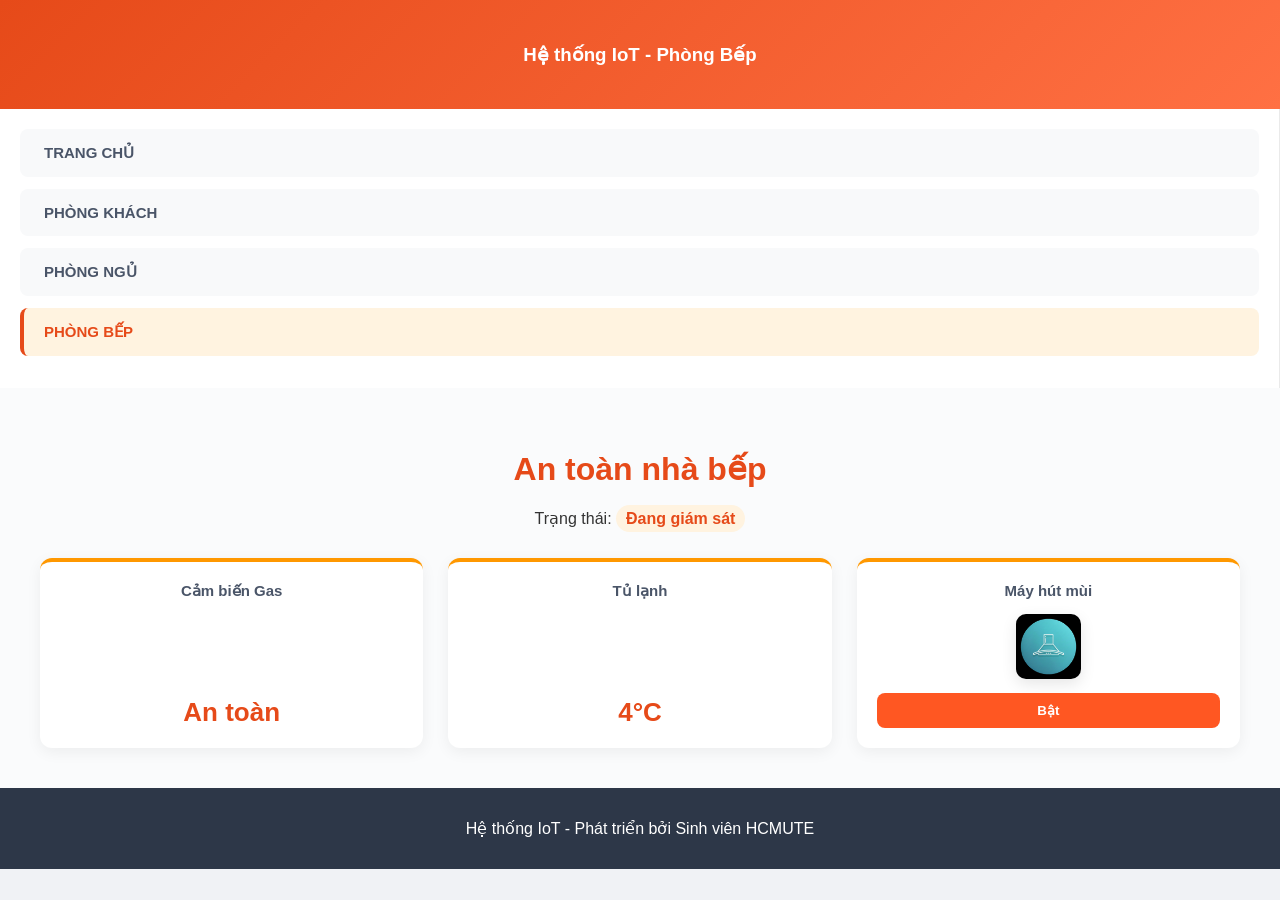
==== phongbep.html @ 71c01d20 "Add files via upload" ====
<!DOCTYPE html>
<html lang="vi">
<head>
    <meta charset="UTF-8">
    <meta name="viewport" content="width=device-width, initial-scale=1.0">
    <title>IoT - Phòng Bếp</title>
    <link rel="stylesheet" type="text/css" href="style.css">
    <style>
        /* TÙY CHỈNH RIÊNG CHO PHÒNG BẾP */
        
        /* 1. Header màu cam gradient cảnh báo */
        .header { 
            background: linear-gradient(135deg, #e64a19 0%, #ff7043 100%) !important; 
        }

        /* 2. Nút menu Phòng Bếp được làm nổi bật */
        .nav a.active-bep {
            background-color: #fff3e0;
            color: #e64a19;
            border-left: 4px solid #e64a19;
        }

        /* 3. Khung chứa thiết bị (Dùng CSS Grid) */
        .khung-thiet-bi {
            display: grid;
            grid-template-columns: repeat(auto-fit, minmax(160px, 1fr));
            gap: 25px;
            margin-top: 30px;
        }

        /* 4. Thẻ thiết bị */
        .the-thiet-bi {
            background-color: #ffffff; 
            padding: 20px;
            border-radius: 12px;
            box-shadow: 0 4px 15px rgba(0,0,0,0.06);
            display: flex;
            flex-direction: column; 
            justify-content: space-between;
            align-items: center;      
            border-top: 4px solid #ff9800;
            transition: transform 0.3s ease, box-shadow 0.3s ease;
            min-height: 190px;
        }

        .the-thiet-bi:hover {
            transform: translateY(-5px);
            box-shadow: 0 8px 25px rgba(230, 74, 25, 0.15);
        }

        .the-thiet-bi p { 
            margin: 0 0 15px 0; 
            font-weight: bold; 
            color: #4a5568; 
            font-size: 15px; 
            text-align: center;
        }

        .status-bep {
            color: #e64a19;
            font-size: 26px;
            font-weight: bold;
            text-align: center;
        }

        /* 5. Nút điều khiển */
        .nut-dieu-khien {
            background-color: #ff5722; /* Màu cam mặc định */
            color: white;
            border: none;
            padding: 10px 0;
            border-radius: 8px;
            cursor: pointer;
            width: 100%;
            font-weight: bold;
            transition: all 0.3s ease;
            margin-top: auto; 
        }

        .nut-dieu-khien:hover { background-color: #d84315; }
        .nut-dieu-khien:active { transform: scale(0.95); }

        .anh-thiet-bi { 
            height: 65px; 
            width: auto; 
            object-fit: contain; 
            margin-bottom: 10px;
        }
    </style>
</head>
<body>

    <header class="header">
        <h3>Hệ thống IoT - Phòng Bếp</h3>
    </header>

    <div class="main-container">
        <nav class="sidebar nav">
            <ul>
                <li><a href="./index.html">TRANG CHỦ</a></li>
                <li><a href="./phongkhach.html">PHÒNG KHÁCH</a></li>
                <li><a href="./phongngu.html">PHÒNG NGỦ</a></li>
                <li><a href="./phongbep.html" class="active-bep">PHÒNG BẾP</a></li>
            </ul>
        </nav>
        
        <main class="content">
            <h1 style="color: #e64a19;">An toàn nhà bếp</h1>
            <p style="font-size: 16px;">Trạng thái: <span style="color: #e64a19; font-weight: bold; background: #fff3e0; padding: 5px 10px; border-radius: 20px;">Đang giám sát</span></p>

            <div class="khung-thiet-bi">
                
                <div class="the-thiet-bi">
                    <p>Cảm biến Gas</p>
                    <div class="status-bep">An toàn</div>
                </div>

                <div class="the-thiet-bi">
                    <p>Tủ lạnh</p>
                    <div class="status-bep">4°C</div>
                </div>

                <div class="the-thiet-bi">
                    <p>Máy hút mùi</p>
                    <img id="anh-quat" src="mayhutmuioff.png" alt="Máy hút mùi" class="anh-thiet-bi">
                    <button id="nut-quat" class="nut-dieu-khien" onclick="doiTrangThaiThietBi('quat')">Bật</button>
                </div>

            </div>
        </main>
    </div>

    <footer class="footer">
        <p>Hệ thống IoT - Phát triển bởi Sinh viên HCMUTE</p>
    </footer>

    <script>
        function doiTrangThaiThietBi(type) {
            var anh = document.getElementById('anh-' + type);
            var nut = document.getElementById('nut-' + type);

            if (type === 'quat') {
                // Kiểm tra xem tên file ảnh hiện tại có chứa chữ "mayhutmuioff" không
                if (anh.src.match("mayhutmuioff")) {
                    // BẬT THIẾT BỊ
                    anh.src = "mayhutmuion.png"; // Đổi sang ảnh đang hút
                    nut.innerText = "Tắt";
                    nut.style.backgroundColor = "#3182ce"; // Đổi nút sang màu xanh dương
                } else {
                    // TẮT THIẾT BỊ
                    anh.src = "mayhutmuioff.png"; // Đổi về ảnh đã tắt
                    nut.innerText = "Bật";
                    nut.style.backgroundColor = "#ff5722"; // Đổi nút về màu cam ban đầu
                }
            }
        }
    </script>
</body>
</html>
---- style.css ----
/* 1. THIẾT LẬP CHUNG */
* {
    box-sizing: border-box;
    font-family: 'Segoe UI', Tahoma, Geneva, Verdana, sans-serif; /* Đổi font chữ hiện đại hơn */
}

body {
    margin: 0;
    padding: 0;
    background-color: #f0f2f5; /* Nền xám rất nhạt, sang trọng */
    color: #333;
}

/* 2. HEADER */
.header {
    /* Đổ màu gradient cho Header thêm xịn */
    background: linear-gradient(135deg, #1e3c72 0%, #2a5298 100%); 
    color: white;
    text-align: center;
    padding: 25px 20px;
    box-shadow: 0 4px 6px rgba(0,0,0,0.1); /* Đổ bóng dưới header */
}

/* 3. KHUNG CHÍNH */
.section {
    display: flex;
    min-height: 80vh;
    max-width: 1200px; /* Giới hạn chiều rộng trên màn hình PC to */
    margin: 30px auto; /* Tự động căn giữa màn hình */
    background-color: #fff;
    border-radius: 12px; /* Bo góc toàn bộ khung chính */
    box-shadow: 0 8px 25px rgba(0,0,0,0.08); /* Đổ bóng bao quanh khung */
    overflow: hidden; /* Cắt phần góc bị lồi ra do bo tròn */
}

/* 4. MENU ĐIỀU HƯỚNG (Bên trái) */
.nav {
    flex: 1;
    background-color: #ffffff;
    padding: 20px;
    border-right: 1px solid #eaeaea; /* Đường kẻ mờ ngăn cách menu và nội dung */
}

.nav ul {
    list-style-type: none;
    padding: 0;
    margin: 0;
}

.nav li {
    margin-bottom: 12px;
}

.nav a {
    text-decoration: none;
    color: #4a5568;
    display: block;
    padding: 15px 20px;
    font-weight: 600;
    font-size: 15px;
    background-color: #f8f9fa;
    border-radius: 8px;
    border-left: 4px solid transparent;
    transition: all 0.3s ease; /* Hiệu ứng mượt cho TẤT CẢ thay đổi */
}

/* Hiệu ứng khi di chuột vào Menu */
.nav a:hover {
    background-color: #ebf4ff; /* Nền xanh nhạt */
    color: #3182ce; /* Chữ xanh đậm */
    border-left: 4px solid #3182ce; /* Hiện vạch xanh bên trái */
    transform: translateX(6px); /* Hiệu ứng trượt nhẹ nút bấm sang phải cực mượt */
}

/* 5. NỘI DUNG CHÍNH (Bên phải) */
.content {
    flex: 4;
    background-color: #fafbfc;
    padding: 40px;
    text-align: center;
}

/* Căn chỉnh và thêm hiệu ứng cho hình ảnh trong content */
.content img {
    border-radius: 10px;
    box-shadow: 0 5px 15px rgba(0,0,0,0.1);
    transition: transform 0.4s ease; /* Hiệu ứng mượt khi phóng to */
}

.content img:hover {
    transform: scale(1.03); /* Phóng to ảnh 3% khi trỏ chuột */
}

/* 6. FOOTER */
.footer {
    background-color: #2d3748;
    color: white;
    text-align: center;
    padding: 15px;
    margin-top: auto;
}

/* 7. RESPONSIVE (Cho điện thoại) */
@media (max-width: 768px) {
    .section {
        flex-direction: column;
        margin: 15px; /* Thu nhỏ lề trên mobile */
        border-radius: 8px;
    }
    
    .nav {
        border-right: none;
        border-bottom: 1px solid #eaeaea;
        padding: 15px;
    }

    /* Dàn menu thành Grid 2 cột trên điện thoại để tiết kiệm diện tích */
    .nav ul {
        display: flex;
        flex-wrap: wrap;
        gap: 10px; /* Khoảng cách giữa các nút */
    }

    .nav li {
        flex: 1 1 calc(50% - 10px); /* Chia đôi màn hình cho 2 nút */
        margin-bottom: 0;
    }

    .nav a {
        text-align: center;
        padding: 12px;
        font-size: 14px;
    }

    .nav a:hover {
        transform: none; /* Tắt hiệu ứng trượt sang phải trên mobile để tránh lỗi chạm */
        border-left: none;
        border-bottom: 3px solid #3182ce;
    }

    .content {
        padding: 20px 15px;
    }
}
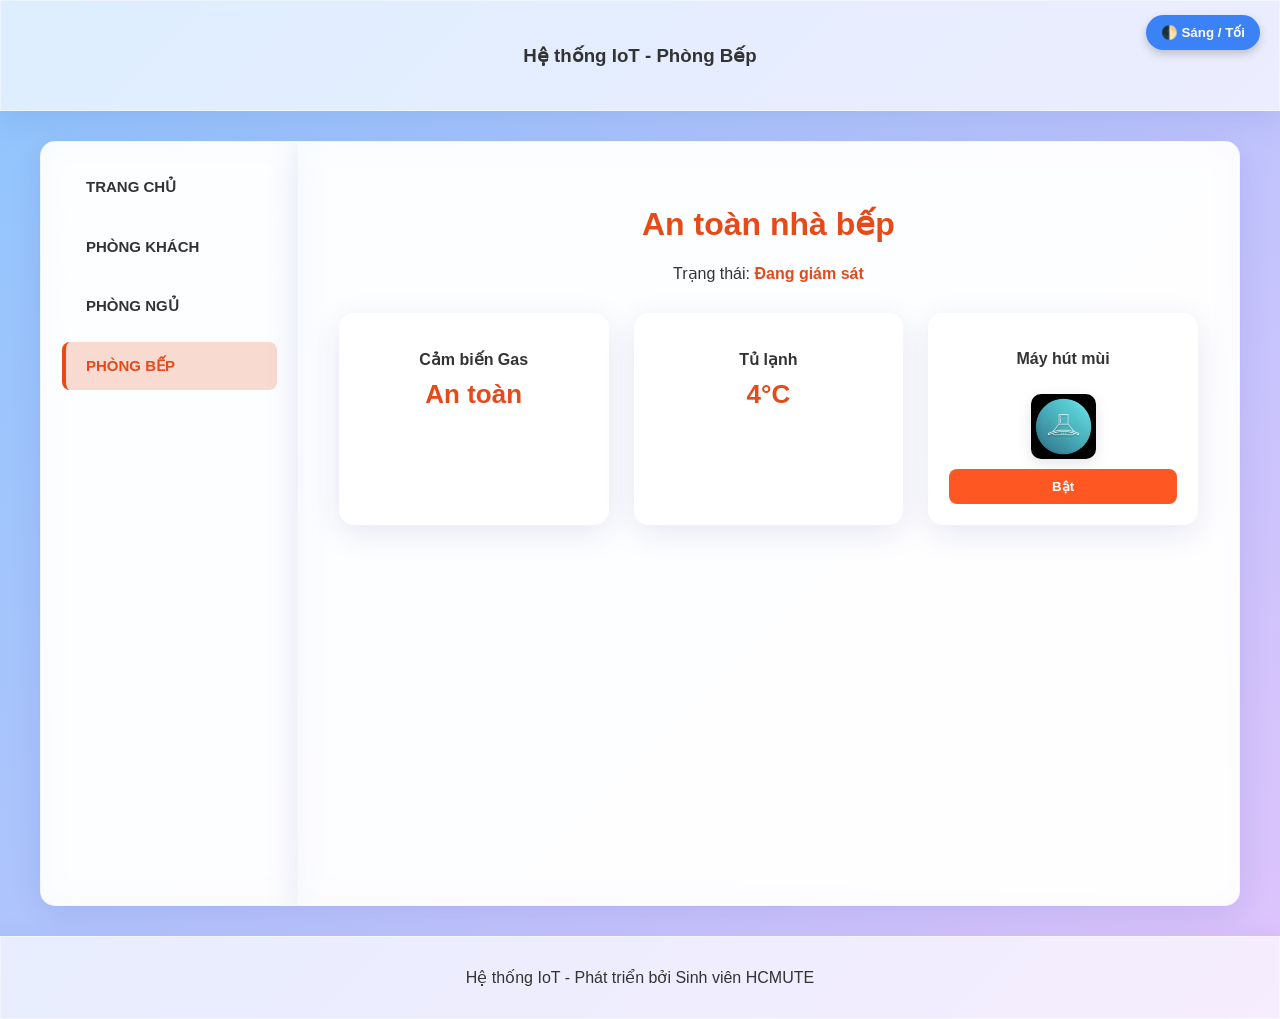
==== commit 9acec148: "Add files via upload" ====
--- a/phongbep.html
+++ b/phongbep.html
@@ -5,127 +5,44 @@
     <meta name="viewport" content="width=device-width, initial-scale=1.0">
     <title>IoT - Phòng Bếp</title>
     <link rel="stylesheet" type="text/css" href="style.css">
-    <style>
-        /* TÙY CHỈNH RIÊNG CHO PHÒNG BẾP */
-        
-        /* 1. Header màu cam gradient cảnh báo */
-        .header { 
-            background: linear-gradient(135deg, #e64a19 0%, #ff7043 100%) !important; 
-        }
-
-        /* 2. Nút menu Phòng Bếp được làm nổi bật */
-        .nav a.active-bep {
-            background-color: #fff3e0;
-            color: #e64a19;
-            border-left: 4px solid #e64a19;
-        }
-
-        /* 3. Khung chứa thiết bị (Dùng CSS Grid) */
-        .khung-thiet-bi {
-            display: grid;
-            grid-template-columns: repeat(auto-fit, minmax(160px, 1fr));
-            gap: 25px;
-            margin-top: 30px;
-        }
-
-        /* 4. Thẻ thiết bị */
-        .the-thiet-bi {
-            background-color: #ffffff; 
-            padding: 20px;
-            border-radius: 12px;
-            box-shadow: 0 4px 15px rgba(0,0,0,0.06);
-            display: flex;
-            flex-direction: column; 
-            justify-content: space-between;
-            align-items: center;      
-            border-top: 4px solid #ff9800;
-            transition: transform 0.3s ease, box-shadow 0.3s ease;
-            min-height: 190px;
-        }
-
-        .the-thiet-bi:hover {
-            transform: translateY(-5px);
-            box-shadow: 0 8px 25px rgba(230, 74, 25, 0.15);
-        }
-
-        .the-thiet-bi p { 
-            margin: 0 0 15px 0; 
-            font-weight: bold; 
-            color: #4a5568; 
-            font-size: 15px; 
-            text-align: center;
-        }
-
-        .status-bep {
-            color: #e64a19;
-            font-size: 26px;
-            font-weight: bold;
-            text-align: center;
-        }
-
-        /* 5. Nút điều khiển */
-        .nut-dieu-khien {
-            background-color: #ff5722; /* Màu cam mặc định */
-            color: white;
-            border: none;
-            padding: 10px 0;
-            border-radius: 8px;
-            cursor: pointer;
-            width: 100%;
-            font-weight: bold;
-            transition: all 0.3s ease;
-            margin-top: auto; 
-        }
-
-        .nut-dieu-khien:hover { background-color: #d84315; }
-        .nut-dieu-khien:active { transform: scale(0.95); }
-
-        .anh-thiet-bi { 
-            height: 65px; 
-            width: auto; 
-            object-fit: contain; 
-            margin-bottom: 10px;
-        }
-    </style>
 </head>
 <body>
+    <button onclick="doiGiaoDien()" style="position: fixed; top: 15px; right: 20px; z-index: 1000; padding: 10px 15px; border-radius: 50px; border: none; background: #3b82f6; color: white; cursor: pointer; font-weight: bold; box-shadow: 0 4px 10px rgba(0,0,0,0.2);">🌓 Sáng / Tối</button>
 
     <header class="header">
         <h3>Hệ thống IoT - Phòng Bếp</h3>
     </header>
 
-    <div class="main-container">
+    <div class="section">
         <nav class="sidebar nav">
             <ul>
                 <li><a href="./index.html">TRANG CHỦ</a></li>
                 <li><a href="./phongkhach.html">PHÒNG KHÁCH</a></li>
                 <li><a href="./phongngu.html">PHÒNG NGỦ</a></li>
-                <li><a href="./phongbep.html" class="active-bep">PHÒNG BẾP</a></li>
+                <li><a href="./phongbep.html" style="background: rgba(230, 74, 25, 0.2); color: #e64a19; border-left: 4px solid #e64a19;">PHÒNG BẾP</a></li>
             </ul>
         </nav>
         
         <main class="content">
             <h1 style="color: #e64a19;">An toàn nhà bếp</h1>
-            <p style="font-size: 16px;">Trạng thái: <span style="color: #e64a19; font-weight: bold; background: #fff3e0; padding: 5px 10px; border-radius: 20px;">Đang giám sát</span></p>
+            <p>Trạng thái: <span style="color: #e64a19; font-weight: bold;">Đang giám sát</span></p>
 
-            <div class="khung-thiet-bi">
-                
-                <div class="the-thiet-bi">
-                    <p>Cảm biến Gas</p>
-                    <div class="status-bep">An toàn</div>
+            <div class="khung-thiet-bi" style="display: grid; grid-template-columns: repeat(auto-fit, minmax(160px, 1fr)); gap: 25px; margin-top: 30px;">
+                <div class="the-thiet-bi" style="border-top: 4px solid #ff9800; padding: 20px; border-radius: 15px; text-align: center;">
+                    <p style="font-weight: bold; margin-bottom: 10px;">Cảm biến Gas</p>
+                    <div style="color: #e64a19; font-size: 26px; font-weight: bold;">An toàn</div>
                 </div>
 
-                <div class="the-thiet-bi">
-                    <p>Tủ lạnh</p>
-                    <div class="status-bep">4°C</div>
+                <div class="the-thiet-bi" style="border-top: 4px solid #ff9800; padding: 20px; border-radius: 15px; text-align: center;">
+                    <p style="font-weight: bold; margin-bottom: 10px;">Tủ lạnh</p>
+                    <div style="color: #e64a19; font-size: 26px; font-weight: bold;">4°C</div>
                 </div>
 
-                <div class="the-thiet-bi">
-                    <p>Máy hút mùi</p>
-                    <img id="anh-quat" src="mayhutmuioff.png" alt="Máy hút mùi" class="anh-thiet-bi">
-                    <button id="nut-quat" class="nut-dieu-khien" onclick="doiTrangThaiThietBi('quat')">Bật</button>
+                <div class="the-thiet-bi" style="border-top: 4px solid #ff9800; padding: 20px; border-radius: 15px; text-align: center; display: flex; flex-direction: column; justify-content: space-between; align-items: center; min-height: 190px;">
+                    <p style="font-weight: bold;">Máy hút mùi</p>
+                    <img id="anh-quat" src="mayhutmuioff.png" alt="Máy hút mùi" style="height: 65px; margin: 10px 0;">
+                    <button id="nut-quat" class="nut-dieu-khien" onclick="doiTrangThaiThietBi('quat')" style="background-color: #ff5722; color: white; border: none; padding: 10px 0; border-radius: 8px; cursor: pointer; width: 100%; font-weight: bold;">Bật</button>
                 </div>
-
             </div>
         </main>
     </div>
@@ -134,23 +51,58 @@
         <p>Hệ thống IoT - Phát triển bởi Sinh viên HCMUTE</p>
     </footer>
 
+    <div id="toast-container"></div>
+
     <script>
+        document.addEventListener('DOMContentLoaded', () => {
+            const links = document.querySelectorAll('.nav a');
+            links.forEach(link => {
+                link.addEventListener('click', function(e) {
+                    e.preventDefault(); document.body.classList.add('page-exit');
+                    setTimeout(() => { window.location.href = this.href; }, 300);
+                });
+            });
+
+            // Khôi phục
+            if(localStorage.getItem('tb_quat_bep') === 'on') {
+                document.getElementById('anh-quat').src = "mayhutmuion.png";
+                document.getElementById('nut-quat').innerText = "Tắt";
+                document.getElementById('nut-quat').style.backgroundColor = "#3182ce";
+            }
+        });
+
+        function ghiNhatKy(hanhDong) {
+            const now = new Date(); const gioPhut = String(now.getHours()).padStart(2, '0') + ':' + String(now.getMinutes()).padStart(2, '0');
+            let nhatKy = JSON.parse(localStorage.getItem('nhatKyHoatDong')) || [];
+            nhatKy.unshift({ thoiGian: gioPhut, hanhDong: hanhDong });
+            if (nhatKy.length > 5) nhatKy.pop(); 
+            localStorage.setItem('nhatKyHoatDong', JSON.stringify(nhatKy));
+        }
+
+        function doiGiaoDien() {
+            document.body.classList.toggle('dark-mode'); const isDark = document.body.classList.contains('dark-mode');
+            localStorage.setItem('theme', isDark ? 'dark' : 'light');
+            if(isDark) thongBao('Đã bật Giao diện Tối 🌙'); else thongBao('Đã bật Giao diện Sáng ☀️');
+        }
+        if(localStorage.getItem('theme') === 'dark') document.body.classList.add('dark-mode');
+
+        function thongBao(noiDung) {
+            const container = document.getElementById('toast-container'); const toast = document.createElement('div');
+            toast.className = 'toast'; toast.innerHTML = '🔔 ' + noiDung; container.appendChild(toast);
+            setTimeout(() => { toast.classList.add('hide'); setTimeout(() => toast.remove(), 400); }, 3000);
+        }
+
         function doiTrangThaiThietBi(type) {
             var anh = document.getElementById('anh-' + type);
             var nut = document.getElementById('nut-' + type);
 
             if (type === 'quat') {
-                // Kiểm tra xem tên file ảnh hiện tại có chứa chữ "mayhutmuioff" không
                 if (anh.src.match("mayhutmuioff")) {
-                    // BẬT THIẾT BỊ
-                    anh.src = "mayhutmuion.png"; // Đổi sang ảnh đang hút
-                    nut.innerText = "Tắt";
-                    nut.style.backgroundColor = "#3182ce"; // Đổi nút sang màu xanh dương
+                    anh.src = "mayhutmuion.png"; nut.innerText = "Tắt"; nut.style.backgroundColor = "#3182ce"; 
+                    localStorage.setItem('tb_quat_bep', 'on'); thongBao("Đã BẬT Máy hút mùi bếp"); ghiNhatKy("Bật máy hút mùi - Phòng bếp");
                 } else {
-                    // TẮT THIẾT BỊ
-                    anh.src = "mayhutmuioff.png"; // Đổi về ảnh đã tắt
-                    nut.innerText = "Bật";
-                    nut.style.backgroundColor = "#ff5722"; // Đổi nút về màu cam ban đầu
+                    anh.src = "mayhutmuioff.png"; nut.innerText = "Bật"; nut.style.backgroundColor = "#ff5722"; 
+                    localStorage.setItem('tb_quat_bep', 'off'); thongBao("Đã TẮT Máy hút mùi bếp"); ghiNhatKy("Tắt máy hút mùi - Phòng bếp");
                 }
             }
         }
--- a/style.css
+++ b/style.css
@@ -1,144 +1,204 @@
-/* 1. THIẾT LẬP CHUNG */
+/* =========================================
+   1. THIẾT LẬP CHUNG & NỀN CHUYỂN ĐỘNG SÁNG
+========================================= */
+:root {
+    --glass-bg: rgba(255, 255, 255, 0.7);
+    --glass-border: rgba(255, 255, 255, 0.4);
+    --text-color: #333333;
+    --text-muted: #64748b;
+    --shadow-color: rgba(31, 38, 135, 0.1);
+}
+
 * {
     box-sizing: border-box;
-    font-family: 'Segoe UI', Tahoma, Geneva, Verdana, sans-serif; /* Đổi font chữ hiện đại hơn */
+    font-family: 'Segoe UI', Tahoma, Geneva, Verdana, sans-serif;
 }
 
 body {
     margin: 0;
     padding: 0;
-    background-color: #f0f2f5; /* Nền xám rất nhạt, sang trọng */
-    color: #333;
-}
-
-/* 2. HEADER */
-.header {
-    /* Đổ màu gradient cho Header thêm xịn */
-    background: linear-gradient(135deg, #1e3c72 0%, #2a5298 100%); 
-    color: white;
+    min-height: 100vh;
+    display: flex;
+    flex-direction: column;
+    color: var(--text-color);
+    
+    /* HIỆU ỨNG NỀN SÁNG CHUYỂN ĐỘNG */
+    background: linear-gradient(-45deg, #a1c4fd, #c2e9fb, #e0c3fc, #8ec5fc);
+    background-size: 300% 300%;
+    animation: gradientMove 15s ease infinite, pageEnter 0.4s cubic-bezier(0.165, 0.84, 0.44, 1) forwards;
+    transition: color 0.5s ease;
+}
+
+/* =========================================
+   2. GIAO DIỆN TỐI (DARK MODE) & NỀN TỐI
+========================================= */
+body.dark-mode {
+    --glass-bg: rgba(30, 41, 59, 0.6);
+    --glass-border: rgba(255, 255, 255, 0.08);
+    --text-color: #f8fafc;
+    --text-muted: #94a3b8;
+    --shadow-color: rgba(0, 0, 0, 0.5);
+
+    /* HIỆU ỨNG NỀN TỐI CHUYỂN ĐỘNG */
+    background: linear-gradient(-45deg, #0f2027, #203a43, #2c5364, #0f172a);
+    background-size: 300% 300%;
+    animation: gradientMove 15s ease infinite, pageEnter 0.4s cubic-bezier(0.165, 0.84, 0.44, 1) forwards;
+}
+
+@keyframes gradientMove {
+    0% { background-position: 0% 50%; }
+    50% { background-position: 100% 50%; }
+    100% { background-position: 0% 50%; }
+}
+
+/* =========================================
+   3. HIỆU ỨNG KÍNH (GLASSMORPHISM)
+========================================= */
+.section, .nav, .content, .panel, .the-thiet-bi, .stat-card, .header, .footer {
+    background: var(--glass-bg) !important;
+    backdrop-filter: blur(16px);
+    -webkit-backdrop-filter: blur(16px);
+    border: 1px solid var(--glass-border) !important;
+    box-shadow: 0 8px 32px 0 var(--shadow-color) !important;
+    color: var(--text-color);
+    transition: all 0.4s ease;
+}
+
+.header, .footer {
     text-align: center;
     padding: 25px 20px;
-    box-shadow: 0 4px 6px rgba(0,0,0,0.1); /* Đổ bóng dưới header */
-}
-
-/* 3. KHUNG CHÍNH */
+}
+
+.footer { margin-top: auto; padding: 15px; }
+
+/* =========================================
+   4. BỐ CỤC KHUNG CHÍNH & MENU
+========================================= */
 .section {
     display: flex;
-    min-height: 80vh;
-    max-width: 1200px; /* Giới hạn chiều rộng trên màn hình PC to */
-    margin: 30px auto; /* Tự động căn giữa màn hình */
-    background-color: #fff;
-    border-radius: 12px; /* Bo góc toàn bộ khung chính */
-    box-shadow: 0 8px 25px rgba(0,0,0,0.08); /* Đổ bóng bao quanh khung */
-    overflow: hidden; /* Cắt phần góc bị lồi ra do bo tròn */
-}
-
-/* 4. MENU ĐIỀU HƯỚNG (Bên trái) */
+    max-width: 1200px;
+    width: 95%;       /* GIỮ KHUNG TO, KHÔNG BỊ NHỎ LẠI */
+    min-height: 85vh; /* GIỮ KHUNG DÀI */
+    margin: 30px auto;
+    border-radius: 15px;
+    overflow: hidden;
+}
+
 .nav {
     flex: 1;
-    background-color: #ffffff;
     padding: 20px;
-    border-right: 1px solid #eaeaea; /* Đường kẻ mờ ngăn cách menu và nội dung */
-}
-
-.nav ul {
-    list-style-type: none;
-    padding: 0;
-    margin: 0;
-}
-
-.nav li {
-    margin-bottom: 12px;
-}
+    border-right: 1px solid var(--glass-border) !important;
+}
+
+.nav ul { list-style-type: none; padding: 0; margin: 0; }
+.nav li { margin-bottom: 12px; }
 
 .nav a {
     text-decoration: none;
-    color: #4a5568;
+    color: var(--text-color);
     display: block;
     padding: 15px 20px;
     font-weight: 600;
     font-size: 15px;
-    background-color: #f8f9fa;
     border-radius: 8px;
     border-left: 4px solid transparent;
-    transition: all 0.3s ease; /* Hiệu ứng mượt cho TẤT CẢ thay đổi */
-}
-
-/* Hiệu ứng khi di chuột vào Menu */
+    transition: all 0.3s ease;
+    background: rgba(255, 255, 255, 0.1); 
+}
+
 .nav a:hover {
-    background-color: #ebf4ff; /* Nền xanh nhạt */
-    color: #3182ce; /* Chữ xanh đậm */
-    border-left: 4px solid #3182ce; /* Hiện vạch xanh bên trái */
-    transform: translateX(6px); /* Hiệu ứng trượt nhẹ nút bấm sang phải cực mượt */
-}
-
-/* 5. NỘI DUNG CHÍNH (Bên phải) */
+    background: rgba(49, 130, 206, 0.2);
+    color: #3182ce;
+    border-left: 4px solid #3182ce;
+    transform: translateX(6px);
+}
+
 .content {
     flex: 4;
-    background-color: #fafbfc;
     padding: 40px;
     text-align: center;
 }
 
-/* Căn chỉnh và thêm hiệu ứng cho hình ảnh trong content */
 .content img {
     border-radius: 10px;
     box-shadow: 0 5px 15px rgba(0,0,0,0.1);
-    transition: transform 0.4s ease; /* Hiệu ứng mượt khi phóng to */
-}
-
-.content img:hover {
-    transform: scale(1.03); /* Phóng to ảnh 3% khi trỏ chuột */
-}
-
-/* 6. FOOTER */
-.footer {
-    background-color: #2d3748;
-    color: white;
-    text-align: center;
-    padding: 15px;
-    margin-top: auto;
-}
-
-/* 7. RESPONSIVE (Cho điện thoại) */
+    transition: transform 0.4s ease;
+}
+.content img:hover { transform: scale(1.03); }
+
+/* =========================================
+   5. THÔNG BÁO ĐẨY (TOAST)
+========================================= */
+#toast-container {
+    position: fixed;
+    bottom: 30px;
+    right: 30px;
+    z-index: 9999;
+    display: flex;
+    flex-direction: column;
+    gap: 12px;
+}
+
+.toast {
+    background: var(--glass-bg);
+    backdrop-filter: blur(16px);
+    color: var(--text-color);
+    padding: 16px 24px;
+    border-radius: 12px;
+    border-left: 6px solid #10b981;
+    box-shadow: 0 8px 32px 0 var(--shadow-color);
+    font-weight: bold;
+    font-size: 15px;
+    display: flex;
+    align-items: center;
+    gap: 10px;
+    animation: slideInRight 0.4s cubic-bezier(0.175, 0.885, 0.32, 1.275) forwards;
+}
+
+@keyframes slideInRight {
+    from { transform: translateX(120%); opacity: 0; }
+    to { transform: translateX(0); opacity: 1; }
+}
+
+.toast.hide { animation: fadeOutRight 0.4s ease forwards; }
+
+@keyframes fadeOutRight {
+    from { transform: translateX(0); opacity: 1; }
+    to { transform: translateX(120%); opacity: 0; }
+}
+
+/* =========================================
+   6. HIỆU ỨNG CHUYỂN CẢNH TRANG & QUẠT
+========================================= */
+@keyframes pageEnter {
+    0% { opacity: 0; transform: translateY(-15px); }
+    100% { opacity: 1; transform: translateY(0); }
+}
+
+.page-exit {
+    animation: pageExit 0.3s ease-in forwards !important;
+}
+
+@keyframes pageExit {
+    0% { opacity: 1; transform: translateY(0); }
+    100% { opacity: 0; transform: translateY(-15px); }
+}
+
+@keyframes xoayQuat {
+    from { transform: rotate(0deg); }
+    to { transform: rotate(360deg); }
+}
+.quat-dang-quay { animation: xoayQuat 0.8s linear infinite; }
+
+/* =========================================
+   7. RESPONSIVE (ĐIỆN THOẠI)
+========================================= */
 @media (max-width: 768px) {
-    .section {
-        flex-direction: column;
-        margin: 15px; /* Thu nhỏ lề trên mobile */
-        border-radius: 8px;
-    }
-    
-    .nav {
-        border-right: none;
-        border-bottom: 1px solid #eaeaea;
-        padding: 15px;
-    }
-
-    /* Dàn menu thành Grid 2 cột trên điện thoại để tiết kiệm diện tích */
-    .nav ul {
-        display: flex;
-        flex-wrap: wrap;
-        gap: 10px; /* Khoảng cách giữa các nút */
-    }
-
-    .nav li {
-        flex: 1 1 calc(50% - 10px); /* Chia đôi màn hình cho 2 nút */
-        margin-bottom: 0;
-    }
-
-    .nav a {
-        text-align: center;
-        padding: 12px;
-        font-size: 14px;
-    }
-
-    .nav a:hover {
-        transform: none; /* Tắt hiệu ứng trượt sang phải trên mobile để tránh lỗi chạm */
-        border-left: none;
-        border-bottom: 3px solid #3182ce;
-    }
-
-    .content {
-        padding: 20px 15px;
-    }
+    .section { flex-direction: column; margin: 15px; width: auto; min-height: auto; }
+    .nav { border-right: none; border-bottom: 1px solid var(--glass-border) !important; padding: 15px; }
+    .nav ul { display: flex; flex-wrap: wrap; gap: 10px; }
+    .nav li { flex: 1 1 calc(50% - 10px); margin-bottom: 0; }
+    .nav a { text-align: center; padding: 12px; font-size: 14px; }
+    .nav a:hover { transform: none; border-left: none; border-bottom: 3px solid #3182ce; }
+    .content { padding: 20px 15px; }
 }
